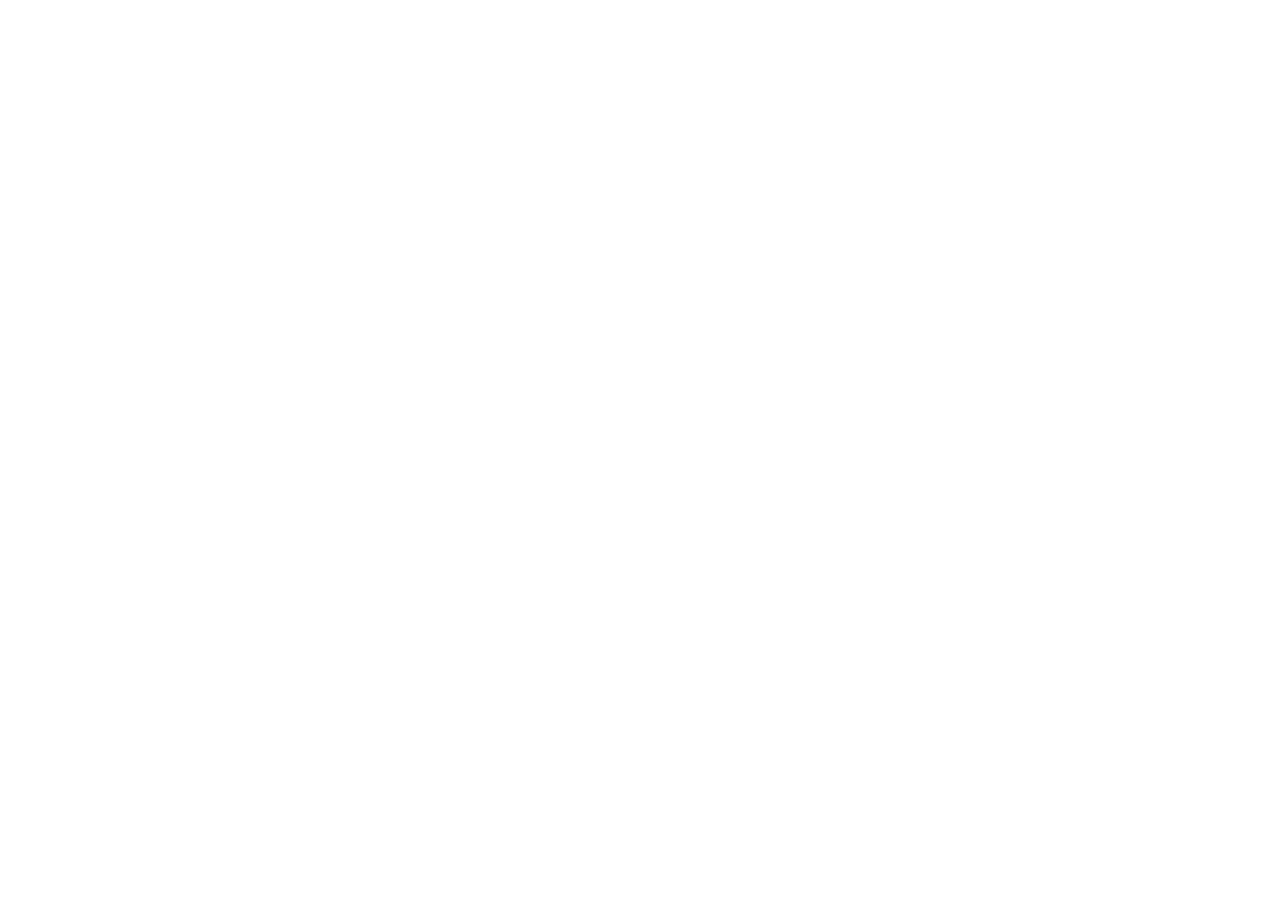
==== 3-css-variables/index.html @ f1b2a6c6 "Added root index file" ====
<!DOCTYPE html>
<html lang="en">
<head>
    <meta charset="UTF-8">
    <meta http-equiv="X-UA-Compatible" content="IE=edge">
    <meta name="viewport" content="width=device-width, initial-scale=1.0">
    <title>Document</title>
</head>
<body>
    
</body>
</html>
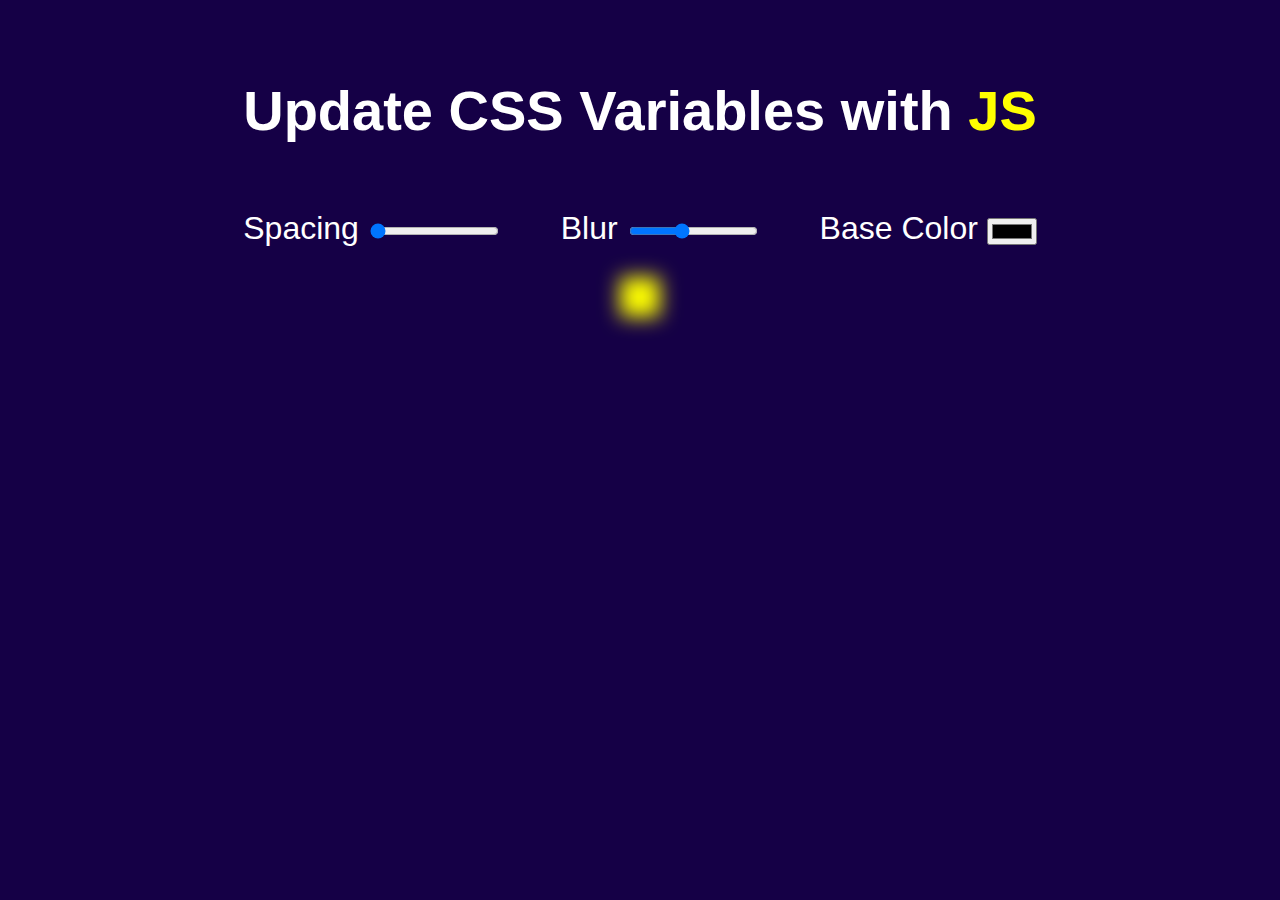
==== commit 4db30db7: "Added 3-css-variables" ====
--- a/3-css-variables/index.html
+++ b/3-css-variables/index.html
@@ -1,12 +1,35 @@
 <!DOCTYPE html>
 <html lang="en">
+
 <head>
     <meta charset="UTF-8">
     <meta http-equiv="X-UA-Compatible" content="IE=edge">
     <meta name="viewport" content="width=device-width, initial-scale=1.0">
-    <title>Document</title>
+    <title>CSS Variables</title>
+    <link rel="stylesheet" href="style.css">
 </head>
+
 <body>
-    
+    <div class='container'>
+        <h1 class='header'>Update CSS Variables with <span class='special-text'>JS</span></h1>
+        <div class="sliders">
+            <div class="slider">
+                <label for="spacing">Spacing</label>
+                <input class ="spacing-input" type="range" name="spacing" min='10' max='200' value='10' data-sizing ='px' data-name = 'spacing'  >
+            </div>
+            <div class="blur-input slider">
+                <label for="blur">Blur</label>
+                <input class ="blur-input" type="range" name="blur" min='0' max='25' value='10' data-sizing ='px' data-name = 'blur'>
+            </div>
+            <div class="base-color-input slider">
+                <label for="base">Base Color</label>
+                <input class ="color-input" type="color" name="base" data-name = 'color'>
+            </div>
+        </div>
+        <img class='main-img' src="https://picsum.photos/600/400" alt="">
+
+    </div>
+    <script src="script.js"></script>
 </body>
+
 </html>--- a/3-css-variables/style.css
+++ b/3-css-variables/style.css
@@ -0,0 +1,48 @@
+:root {
+    --base: yellow;
+    --spacing: 20px;
+    --blur: 10px;
+}
+
+
+body {
+    display:flex;
+    justify-content: center;
+    min-width: 90vh;
+    font-family: -apple-system, BlinkMacSystemFont, sans-serif;
+    background-color: rgb(21, 0, 70);
+    color: white;
+}
+
+.header {
+    font-size:3.5rem;
+}
+
+.special-text {
+    color: var(--base);
+}
+
+.container {
+    display: flex;
+    flex-direction: column;
+    align-items: center;
+    justify-content: center;
+    margin-top: 2rem;
+    width : 90%;
+}
+
+.sliders {
+    display: flex;
+    justify-content: space-evenly;
+}
+
+.slider {
+    margin: 30px;
+    font-size: 2rem;
+}
+
+img {
+    background: var(--base);
+    padding: var(--spacing);
+    filter: blur(var(--blur))
+}